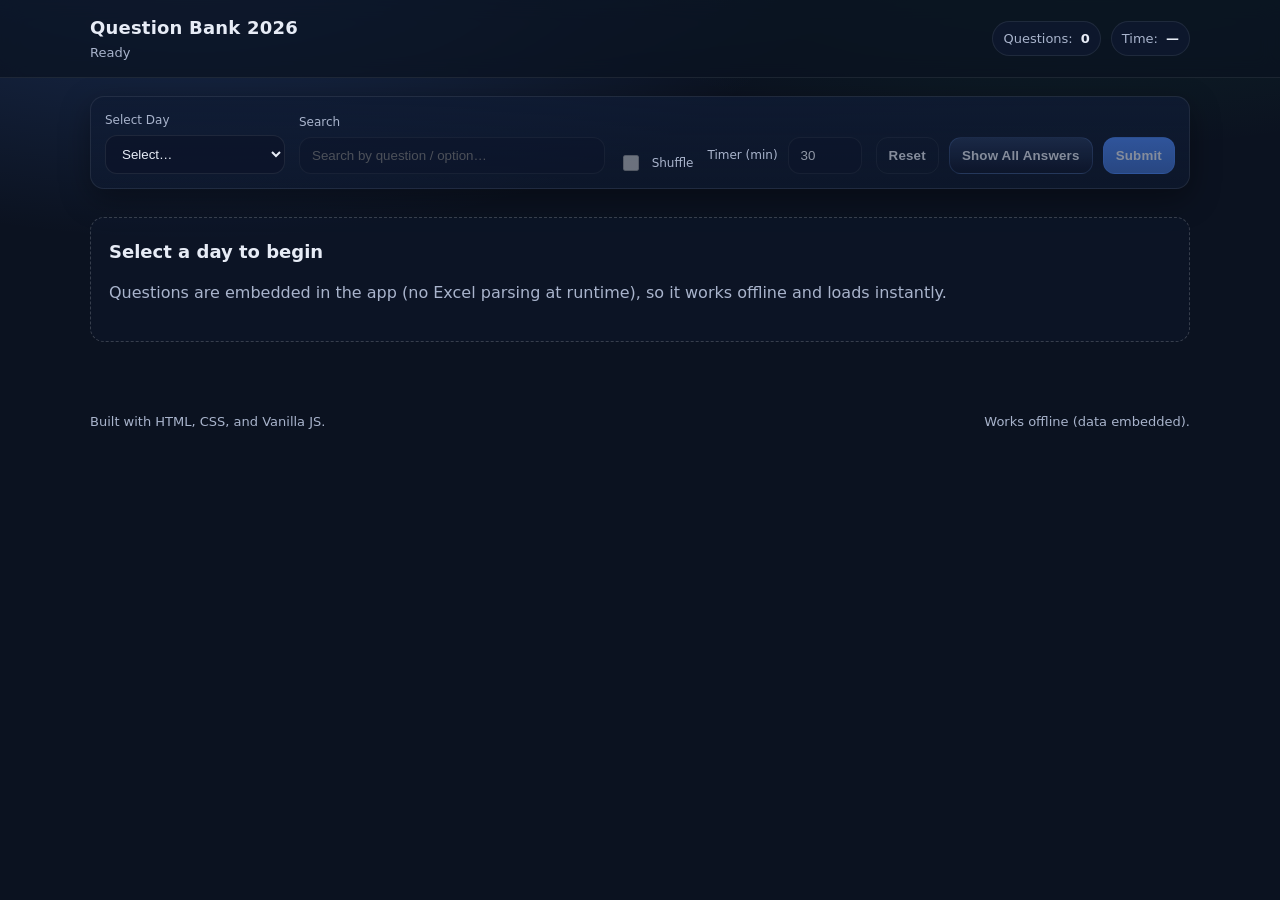
==== index.html @ caf185b8 "Updated question bank UI Updated question bank UI" ====
<!doctype html>
<html lang="en">
  <head>
    <meta charset="UTF-8" />
    <meta name="viewport" content="width=device-width, initial-scale=1.0" />
    <title>Question Bank 2026</title>
    <link rel="stylesheet" href="./styles.css" />
    <script defer src="./data.js"></script>
    <script defer src="./app.js"></script>
  </head>
  <body>
    <header class="app-header">
      <div class="container header-inner">
        <div class="brand">
          <div class="brand-title">Question Bank 2026</div>
          <div class="brand-subtitle" id="loadStatus" aria-live="polite">
            Ready
          </div>
        </div>

        <div class="header-pills" aria-label="Status">
          <div class="pill" title="Loaded questions for selected day">
            Questions:
            <span class="pill-strong" id="questionCount">0</span>
          </div>
          <div class="pill" title="Timer">
            Time:
            <span class="pill-strong" id="timerText">—</span>
          </div>
        </div>
      </div>
    </header>

    <main class="container">
      <section class="controls" aria-label="Controls">
        <div class="control">
          <label for="daySelect">Select Day</label>
          <select id="daySelect">
            <option value="" selected>Select…</option>
            <option value="1">Day 1</option>
            <option value="2">Day 2</option>
            <option value="3">Day 3</option>
            <option value="4">Day 4</option>
            <option value="5">Day 5</option>
            <option value="6">Reliability</option>
          </select>
        </div>

        <div class="control grow">
          <label for="searchInput">Search</label>
          <input
            id="searchInput"
            type="search"
            placeholder="Search by question / option…"
            disabled
          />
        </div>

        <div class="control inline">
          <label class="checkbox">
            <input id="shuffleToggle" type="checkbox" disabled />
            <span>Shuffle</span>
          </label>
        </div>

        <div class="control inline">
          <label for="timerMinutes">Timer (min)</label>
          <input
            id="timerMinutes"
            type="number"
            min="1"
            max="240"
            value="30"
            disabled
          />
        </div>

        <div class="actions">
          <button id="resetBtn" class="btn ghost" disabled>Reset</button>
          <button id="showAnswersBtn" class="btn secondary" disabled>
            Show All Answers
          </button>
          <button id="submitBtn" class="btn primary" disabled>Submit</button>
        </div>
      </section>

      <section id="summary" class="summary" hidden aria-live="polite"></section>

      <section id="questions" class="questions" aria-label="Questions">
        <div class="empty-state" id="emptyState">
          <h2>Select a day to begin</h2>
          <p>
            Questions are embedded in the app (no Excel parsing at runtime), so
            it works offline and loads instantly.
          </p>
        </div>
      </section>
    </main>

    <footer class="container footer">
      <span>Built with HTML, CSS, and Vanilla JS.</span>
      <span class="muted">Works offline (data embedded).</span>
    </footer>

    <button
      id="backToTop"
      class="back-to-top"
      type="button"
      aria-label="Back to top"
      title="Back to top"
    >
      TOP
    </button>
  </body>
</html>
---- styles.css ----
/* Question Bank 2026 - Styles */
:root {
  --bg: #0b1220;
  --panel: #0f1b33;
  --card: #0e1730;
  --card-2: #0c142a;
  --text: #e7ecf6;
  --muted: #a9b4cc;
  --border: rgba(255, 255, 255, 0.08);
  --shadow: 0 10px 30px rgba(0, 0, 0, 0.35);
  --primary: #4f8cff;
  --primary-2: #7aa7ff;
  --success: #2fd27b;
  --danger: #ff4d4d;
  --warning: #ffcc66;
  --focus: 0 0 0 3px rgba(79, 140, 255, 0.35);
  --radius: 14px;
}

* {
  box-sizing: border-box;
}

html,
body {
  height: 100%;
}

body {
  margin: 0;
  font-family: ui-sans-serif, system-ui, -apple-system, Segoe UI, Roboto,
    Helvetica, Arial, "Apple Color Emoji", "Segoe UI Emoji";
  background: radial-gradient(
      1200px 600px at 15% -10%,
      rgba(79, 140, 255, 0.25),
      transparent 55%
    ),
    radial-gradient(
      1200px 600px at 85% -20%,
      rgba(47, 210, 123, 0.16),
      transparent 55%
    ),
    var(--bg);
  color: var(--text);
  line-height: 1.5;
}

code {
  font-family: ui-monospace, SFMono-Regular, Menlo, Monaco, Consolas, "Liberation Mono",
    "Courier New", monospace;
  font-size: 0.95em;
}

.container {
  width: min(1100px, calc(100% - 32px));
  margin: 0 auto;
}

/* Header */
.app-header {
  position: sticky;
  top: 0;
  z-index: 20;
  background: rgba(11, 18, 32, 0.72);
  backdrop-filter: blur(10px);
  border-bottom: 1px solid var(--border);
}

.header-inner {
  display: flex;
  align-items: center;
  justify-content: space-between;
  padding: 14px 0;
  gap: 14px;
  flex-wrap: wrap;
}

.brand {
  display: flex;
  flex-direction: column;
  gap: 2px;
}

.brand-title {
  font-weight: 800;
  letter-spacing: 0.2px;
  font-size: 18px;
}

.brand-subtitle {
  color: var(--muted);
  font-size: 13px;
}

.header-pills {
  display: flex;
  gap: 10px;
  flex-wrap: wrap;
  align-items: center;
}

.pill {
  display: inline-flex;
  align-items: baseline;
  gap: 8px;
  padding: 7px 10px;
  border: 1px solid var(--border);
  border-radius: 999px;
  background: rgba(15, 27, 51, 0.7);
  color: var(--muted);
  font-size: 13px;
}

.pill-strong {
  color: var(--text);
  font-weight: 800;
}

/* Controls */
.controls {
  margin: 18px 0 10px;
  padding: 14px;
  border: 1px solid var(--border);
  border-radius: var(--radius);
  background: linear-gradient(
    180deg,
    rgba(15, 27, 51, 0.85),
    rgba(15, 27, 51, 0.55)
  );
  box-shadow: var(--shadow);
  display: flex;
  gap: 14px;
  flex-wrap: wrap;
  align-items: end;
}

.control {
  display: flex;
  flex-direction: column;
  gap: 6px;
  min-width: 180px;
}

.control.grow {
  flex: 1 1 240px;
  min-width: 240px;
}

.control.inline {
  flex-direction: row;
  align-items: center;
  gap: 10px;
  min-width: auto;
}

label {
  font-size: 12px;
  color: var(--muted);
}

input[type="search"],
input[type="number"],
select {
  padding: 10px 12px;
  border-radius: 12px;
  border: 1px solid var(--border);
  outline: none;
  background: rgba(12, 20, 42, 0.85);
  color: var(--text);
  transition: border-color 160ms ease, transform 120ms ease,
    box-shadow 160ms ease;
}

input[type="search"]:focus,
input[type="number"]:focus,
select:focus {
  border-color: rgba(79, 140, 255, 0.65);
  box-shadow: var(--focus);
}

input:disabled,
select:disabled {
  opacity: 0.6;
  cursor: not-allowed;
}

.checkbox {
  display: inline-flex;
  align-items: center;
  gap: 10px;
  user-select: none;
  cursor: pointer;
}

.checkbox input {
  width: 16px;
  height: 16px;
  accent-color: var(--primary);
}

.actions {
  margin-left: auto;
  display: flex;
  gap: 10px;
  flex-wrap: wrap;
  align-items: center;
}

.btn {
  border: 1px solid var(--border);
  border-radius: 12px;
  padding: 10px 12px;
  background: rgba(12, 20, 42, 0.85);
  color: var(--text);
  cursor: pointer;
  font-weight: 700;
  letter-spacing: 0.2px;
  transition: transform 120ms ease, box-shadow 160ms ease,
    border-color 160ms ease, background 160ms ease;
  white-space: nowrap;
}

.btn:hover {
  transform: translateY(-1px);
  box-shadow: 0 10px 24px rgba(0, 0, 0, 0.28);
  border-color: rgba(255, 255, 255, 0.14);
}

.btn:active {
  transform: translateY(0px);
  box-shadow: none;
}

.btn:focus {
  outline: none;
  box-shadow: var(--focus);
}

.btn:disabled {
  opacity: 0.55;
  cursor: not-allowed;
  transform: none;
  box-shadow: none;
}

.btn.primary {
  background: linear-gradient(180deg, rgba(79, 140, 255, 0.95), rgba(79, 140, 255, 0.75));
  border-color: rgba(79, 140, 255, 0.4);
}

.btn.secondary {
  background: linear-gradient(180deg, rgba(122, 167, 255, 0.22), rgba(12, 20, 42, 0.85));
  border-color: rgba(122, 167, 255, 0.25);
}

.btn.ghost {
  background: transparent;
}

/* Summary */
.summary {
  margin: 12px 0 16px;
  padding: 14px;
  border: 1px solid var(--border);
  border-radius: var(--radius);
  background: rgba(15, 27, 51, 0.65);
}

.summary strong {
  color: var(--text);
}

.summary .grid {
  display: grid;
  grid-template-columns: repeat(4, minmax(0, 1fr));
  gap: 10px;
  margin-top: 10px;
}

.stat {
  border: 1px solid var(--border);
  border-radius: 12px;
  padding: 10px 12px;
  background: rgba(12, 20, 42, 0.55);
}

.stat .k {
  color: var(--muted);
  font-size: 12px;
}

.stat .v {
  font-weight: 900;
  font-size: 18px;
}

/* Questions */
.questions {
  display: grid;
  grid-template-columns: 1fr;
  gap: 12px;
  padding-bottom: 26px;
}

.empty-state {
  margin: 18px 0 26px;
  padding: 20px 18px;
  border-radius: var(--radius);
  border: 1px dashed rgba(255, 255, 255, 0.18);
  color: var(--muted);
  background: rgba(15, 27, 51, 0.35);
}

.empty-state h2 {
  margin: 0 0 8px;
  color: var(--text);
  font-size: 18px;
}

.q-card {
  border: 1px solid var(--border);
  border-radius: var(--radius);
  background: linear-gradient(180deg, rgba(14, 23, 48, 0.85), rgba(12, 20, 42, 0.65));
  box-shadow: var(--shadow);
  overflow: hidden;
}

.q-card:hover {
  border-color: rgba(255, 255, 255, 0.14);
}

.q-head {
  display: flex;
  gap: 10px;
  align-items: center;
  justify-content: space-between;
  padding: 12px 14px;
  border-bottom: 1px solid var(--border);
  background: rgba(15, 27, 51, 0.35);
}

.q-num {
  display: inline-flex;
  align-items: center;
  justify-content: center;
  padding: 6px 10px;
  border: 1px solid rgba(255, 255, 255, 0.14);
  border-radius: 999px;
  background: rgba(79, 140, 255, 0.16);
  font-weight: 900;
  font-size: 12px;
  letter-spacing: 0.3px;
  color: rgba(231, 236, 246, 0.95);
}

.q-meta {
  color: var(--muted);
  font-weight: 800;
  font-size: 12px;
  letter-spacing: 0.3px;
  text-transform: uppercase;
}

.q-body {
  padding: 14px;
}

.q-text {
  margin: 0 0 12px;
  font-weight: 750;
  font-size: 15px;
}

.options {
  display: grid;
  grid-template-columns: repeat(2, minmax(0, 1fr));
  gap: 10px;
}

.opt {
  display: flex;
  gap: 10px;
  align-items: flex-start;
  padding: 10px 12px;
  border-radius: 12px;
  border: 1px solid var(--border);
  background: rgba(12, 20, 42, 0.5);
  cursor: pointer;
  transition: border-color 160ms ease, transform 120ms ease,
    background 160ms ease;
}

.opt:hover {
  transform: translateY(-1px);
  border-color: rgba(255, 255, 255, 0.16);
}

.opt input {
  margin-top: 2px;
  accent-color: var(--primary);
}

.opt .badge {
  min-width: 26px;
  height: 22px;
  border-radius: 999px;
  display: inline-flex;
  align-items: center;
  justify-content: center;
  font-weight: 900;
  font-size: 12px;
  letter-spacing: 0.4px;
  color: rgba(231, 236, 246, 0.95);
  border: 1px solid rgba(255, 255, 255, 0.14);
  background: rgba(79, 140, 255, 0.14);
}

.opt .txt {
  color: rgba(231, 236, 246, 0.92);
  font-size: 14px;
  white-space: pre-wrap;
}

.opt.is-correct {
  border-color: rgba(47, 210, 123, 0.5);
  background: rgba(47, 210, 123, 0.12);
}

.opt.is-wrong {
  border-color: rgba(255, 77, 77, 0.55);
  background: rgba(255, 77, 77, 0.10);
}

.q-foot {
  padding: 12px 14px;
  border-top: 1px solid var(--border);
  color: var(--muted);
  font-size: 13px;
  display: flex;
  justify-content: space-between;
  gap: 10px;
  flex-wrap: wrap;
  align-items: center;
}

.tag {
  border: 1px solid var(--border);
  border-radius: 999px;
  padding: 6px 10px;
  background: rgba(12, 20, 42, 0.35);
}

.tag.success {
  border-color: rgba(47, 210, 123, 0.45);
  color: rgba(47, 210, 123, 0.95);
}

.tag.danger {
  border-color: rgba(255, 77, 77, 0.5);
  color: rgba(255, 77, 77, 0.95);
}

.tag.warning {
  border-color: rgba(255, 204, 102, 0.5);
  color: rgba(255, 204, 102, 0.95);
}

.muted {
  color: var(--muted);
}

/* Footer */
.footer {
  padding: 18px 0 26px;
  display: flex;
  justify-content: space-between;
  gap: 12px;
  flex-wrap: wrap;
  color: var(--muted);
  font-size: 13px;
}

/* Responsive */
@media (max-width: 800px) {
  .summary .grid {
    grid-template-columns: repeat(2, minmax(0, 1fr));
  }
  .options {
    grid-template-columns: 1fr;
  }
  .control {
    min-width: 160px;
  }
}

@media (prefers-reduced-motion: reduce) {
  * {
    scroll-behavior: auto !important;
    transition: none !important;
    animation: none !important;
  }
}

/* Back to Top */
.back-to-top {
  position: fixed;
  right: calc(16px + env(safe-area-inset-right));
  bottom: calc(16px + env(safe-area-inset-bottom));
  z-index: 50;
  width: 52px;
  height: 52px;
  border-radius: 999px;
  border: 1px solid rgba(255, 255, 255, 0.16);
  background: rgba(15, 27, 51, 0.78);
  color: var(--text);
  font-weight: 900;
  letter-spacing: 0.6px;
  cursor: pointer;
  box-shadow: 0 12px 28px rgba(0, 0, 0, 0.35);
  opacity: 0;
  pointer-events: none;
  transform: translateY(10px) scale(0.98);
  transition: opacity 160ms ease, transform 180ms ease, background 160ms ease,
    border-color 160ms ease;
}

.back-to-top.is-visible {
  opacity: 1;
  pointer-events: auto;
  transform: translateY(0) scale(1);
}

.back-to-top:hover {
  transform: translateY(0) scale(1.06);
  background: rgba(79, 140, 255, 0.22);
  border-color: rgba(79, 140, 255, 0.35);
}

.back-to-top:focus {
  outline: none;
  box-shadow: var(--focus), 0 12px 28px rgba(0, 0, 0, 0.35);
}

@media (max-width: 480px) {
  .back-to-top {
    width: 48px;
    height: 48px;
    right: calc(12px + env(safe-area-inset-right));
    bottom: calc(12px + env(safe-area-inset-bottom));
  }
}
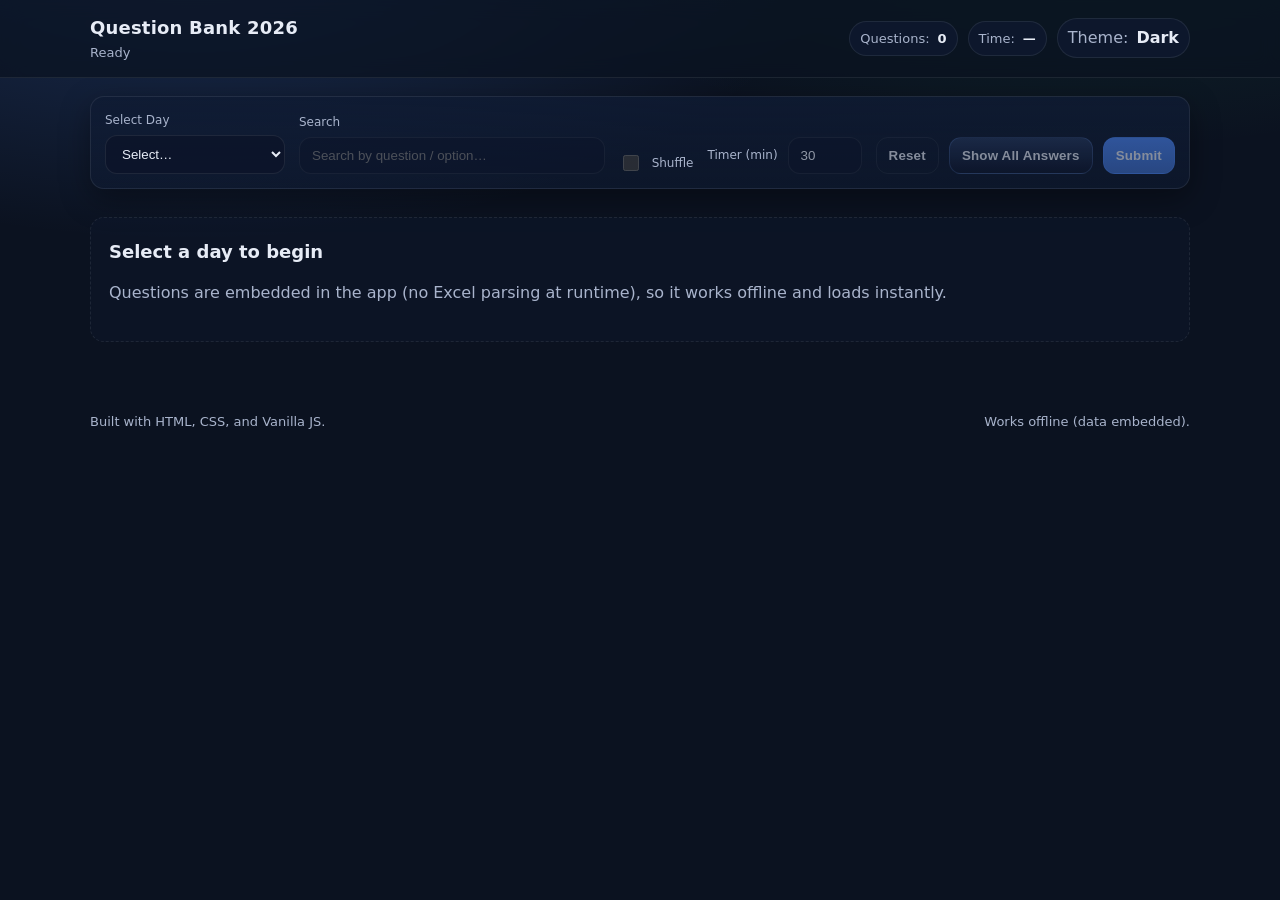
==== commit 500c47b1: "Updated question filter and UI" ====
--- a/index.html
+++ b/index.html
@@ -27,6 +27,16 @@
             Time:
             <span class="pill-strong" id="timerText">—</span>
           </div>
+          <button
+            id="themeToggle"
+            class="pill pill-btn"
+            type="button"
+            aria-label="Toggle light/dark mode"
+            title="Toggle theme"
+          >
+            Theme:
+            <span class="pill-strong" id="themeLabel">Dark</span>
+          </button>
         </div>
       </div>
     </header>
--- a/styles.css
+++ b/styles.css
@@ -15,6 +15,63 @@
   --warning: #ffcc66;
   --focus: 0 0 0 3px rgba(79, 140, 255, 0.35);
   --radius: 14px;
+
+  --spot-1: rgba(79, 140, 255, 0.25);
+  --spot-2: rgba(47, 210, 123, 0.16);
+  --header-bg: rgba(11, 18, 32, 0.72);
+  --pill-bg: rgba(15, 27, 51, 0.7);
+  --panel-bg-1: rgba(15, 27, 51, 0.85);
+  --panel-bg-2: rgba(15, 27, 51, 0.55);
+  --surface-1: rgba(12, 20, 42, 0.85);
+  --surface-2: rgba(12, 20, 42, 0.55);
+  --card-bg-1: rgba(14, 23, 48, 0.85);
+  --card-bg-2: rgba(12, 20, 42, 0.65);
+  --card-head-bg: rgba(15, 27, 51, 0.35);
+  --empty-bg: rgba(15, 27, 51, 0.35);
+  --opt-bg: rgba(12, 20, 42, 0.5);
+  --tag-bg: rgba(12, 20, 42, 0.35);
+  --floating-bg: rgba(15, 27, 51, 0.78);
+
+  --qnum-border: rgba(255, 255, 255, 0.14);
+  --qnum-bg: rgba(79, 140, 255, 0.16);
+  --qnum-text: rgba(231, 236, 246, 0.95);
+}
+
+html[data-theme="light"] {
+  --bg: #f6f8fc;
+  --panel: #ffffff;
+  --card: #ffffff;
+  --card-2: #ffffff;
+  --text: #0f172a;
+  --muted: #52627a;
+  --border: rgba(15, 23, 42, 0.12);
+  --shadow: 0 10px 28px rgba(15, 23, 42, 0.10);
+  --primary: #2563eb;
+  --primary-2: #3b82f6;
+  --success: #16a34a;
+  --danger: #dc2626;
+  --warning: #b45309;
+  --focus: 0 0 0 3px rgba(37, 99, 235, 0.25);
+
+  --spot-1: rgba(37, 99, 235, 0.14);
+  --spot-2: rgba(22, 163, 74, 0.10);
+  --header-bg: rgba(246, 248, 252, 0.86);
+  --pill-bg: rgba(255, 255, 255, 0.78);
+  --panel-bg-1: rgba(255, 255, 255, 0.92);
+  --panel-bg-2: rgba(255, 255, 255, 0.78);
+  --surface-1: rgba(255, 255, 255, 0.92);
+  --surface-2: rgba(255, 255, 255, 0.78);
+  --card-bg-1: rgba(255, 255, 255, 0.92);
+  --card-bg-2: rgba(255, 255, 255, 0.78);
+  --card-head-bg: rgba(255, 255, 255, 0.65);
+  --empty-bg: rgba(255, 255, 255, 0.65);
+  --opt-bg: rgba(255, 255, 255, 0.78);
+  --tag-bg: rgba(255, 255, 255, 0.72);
+  --floating-bg: rgba(255, 255, 255, 0.88);
+
+  --qnum-border: rgba(37, 99, 235, 0.22);
+  --qnum-bg: rgba(37, 99, 235, 0.10);
+  --qnum-text: rgba(15, 23, 42, 0.95);
 }
 
 * {
@@ -24,6 +81,14 @@
 html,
 body {
   height: 100%;
+}
+
+html {
+  color-scheme: dark;
+}
+
+html[data-theme="light"] {
+  color-scheme: light;
 }
 
 body {
@@ -32,17 +97,18 @@
     Helvetica, Arial, "Apple Color Emoji", "Segoe UI Emoji";
   background: radial-gradient(
       1200px 600px at 15% -10%,
-      rgba(79, 140, 255, 0.25),
+      var(--spot-1),
       transparent 55%
     ),
     radial-gradient(
       1200px 600px at 85% -20%,
-      rgba(47, 210, 123, 0.16),
+      var(--spot-2),
       transparent 55%
     ),
     var(--bg);
   color: var(--text);
   line-height: 1.5;
+  transition: background 180ms ease, color 180ms ease;
 }
 
 code {
@@ -61,7 +127,7 @@
   position: sticky;
   top: 0;
   z-index: 20;
-  background: rgba(11, 18, 32, 0.72);
+  background: var(--header-bg);
   backdrop-filter: blur(10px);
   border-bottom: 1px solid var(--border);
 }
@@ -106,9 +172,30 @@
   padding: 7px 10px;
   border: 1px solid var(--border);
   border-radius: 999px;
-  background: rgba(15, 27, 51, 0.7);
+  background: var(--pill-bg);
   color: var(--muted);
   font-size: 13px;
+}
+
+.pill-btn {
+  appearance: none;
+  font: inherit;
+  line-height: inherit;
+  cursor: pointer;
+  user-select: none;
+  transition: transform 120ms ease, box-shadow 160ms ease,
+    border-color 160ms ease, background 160ms ease;
+}
+
+.pill-btn:hover {
+  transform: translateY(-1px);
+  box-shadow: 0 10px 24px rgba(0, 0, 0, 0.18);
+  border-color: rgba(79, 140, 255, 0.35);
+}
+
+.pill-btn:focus {
+  outline: none;
+  box-shadow: var(--focus);
 }
 
 .pill-strong {
@@ -124,8 +211,8 @@
   border-radius: var(--radius);
   background: linear-gradient(
     180deg,
-    rgba(15, 27, 51, 0.85),
-    rgba(15, 27, 51, 0.55)
+    var(--panel-bg-1),
+    var(--panel-bg-2)
   );
   box-shadow: var(--shadow);
   display: flex;
@@ -165,7 +252,7 @@
   border-radius: 12px;
   border: 1px solid var(--border);
   outline: none;
-  background: rgba(12, 20, 42, 0.85);
+  background: var(--surface-1);
   color: var(--text);
   transition: border-color 160ms ease, transform 120ms ease,
     box-shadow 160ms ease;
@@ -210,7 +297,7 @@
   border: 1px solid var(--border);
   border-radius: 12px;
   padding: 10px 12px;
-  background: rgba(12, 20, 42, 0.85);
+  background: var(--surface-1);
   color: var(--text);
   cursor: pointer;
   font-weight: 700;
@@ -249,7 +336,7 @@
 }
 
 .btn.secondary {
-  background: linear-gradient(180deg, rgba(122, 167, 255, 0.22), rgba(12, 20, 42, 0.85));
+  background: linear-gradient(180deg, rgba(122, 167, 255, 0.22), var(--surface-1));
   border-color: rgba(122, 167, 255, 0.25);
 }
 
@@ -263,7 +350,7 @@
   padding: 14px;
   border: 1px solid var(--border);
   border-radius: var(--radius);
-  background: rgba(15, 27, 51, 0.65);
+  background: var(--panel-bg-2);
 }
 
 .summary strong {
@@ -281,7 +368,7 @@
   border: 1px solid var(--border);
   border-radius: 12px;
   padding: 10px 12px;
-  background: rgba(12, 20, 42, 0.55);
+  background: var(--surface-2);
 }
 
 .stat .k {
@@ -306,9 +393,9 @@
   margin: 18px 0 26px;
   padding: 20px 18px;
   border-radius: var(--radius);
-  border: 1px dashed rgba(255, 255, 255, 0.18);
-  color: var(--muted);
-  background: rgba(15, 27, 51, 0.35);
+  border: 1px dashed var(--border);
+  color: var(--muted);
+  background: var(--empty-bg);
 }
 
 .empty-state h2 {
@@ -320,13 +407,13 @@
 .q-card {
   border: 1px solid var(--border);
   border-radius: var(--radius);
-  background: linear-gradient(180deg, rgba(14, 23, 48, 0.85), rgba(12, 20, 42, 0.65));
+  background: linear-gradient(180deg, var(--card-bg-1), var(--card-bg-2));
   box-shadow: var(--shadow);
   overflow: hidden;
 }
 
 .q-card:hover {
-  border-color: rgba(255, 255, 255, 0.14);
+  border-color: rgba(79, 140, 255, 0.28);
 }
 
 .q-head {
@@ -336,7 +423,7 @@
   justify-content: space-between;
   padding: 12px 14px;
   border-bottom: 1px solid var(--border);
-  background: rgba(15, 27, 51, 0.35);
+  background: var(--card-head-bg);
 }
 
 .q-num {
@@ -344,13 +431,13 @@
   align-items: center;
   justify-content: center;
   padding: 6px 10px;
-  border: 1px solid rgba(255, 255, 255, 0.14);
+  border: 1px solid var(--qnum-border);
   border-radius: 999px;
-  background: rgba(79, 140, 255, 0.16);
+  background: var(--qnum-bg);
   font-weight: 900;
   font-size: 12px;
   letter-spacing: 0.3px;
-  color: rgba(231, 236, 246, 0.95);
+  color: var(--qnum-text);
 }
 
 .q-meta {
@@ -384,7 +471,7 @@
   padding: 10px 12px;
   border-radius: 12px;
   border: 1px solid var(--border);
-  background: rgba(12, 20, 42, 0.5);
+  background: var(--opt-bg);
   cursor: pointer;
   transition: border-color 160ms ease, transform 120ms ease,
     background 160ms ease;
@@ -392,7 +479,7 @@
 
 .opt:hover {
   transform: translateY(-1px);
-  border-color: rgba(255, 255, 255, 0.16);
+  border-color: rgba(79, 140, 255, 0.28);
 }
 
 .opt input {
@@ -410,13 +497,13 @@
   font-weight: 900;
   font-size: 12px;
   letter-spacing: 0.4px;
-  color: rgba(231, 236, 246, 0.95);
-  border: 1px solid rgba(255, 255, 255, 0.14);
+  color: var(--text);
+  border: 1px solid var(--border);
   background: rgba(79, 140, 255, 0.14);
 }
 
 .opt .txt {
-  color: rgba(231, 236, 246, 0.92);
+  color: var(--text);
   font-size: 14px;
   white-space: pre-wrap;
 }
@@ -447,7 +534,7 @@
   border: 1px solid var(--border);
   border-radius: 999px;
   padding: 6px 10px;
-  background: rgba(12, 20, 42, 0.35);
+  background: var(--tag-bg);
 }
 
 .tag.success {
@@ -510,8 +597,8 @@
   width: 52px;
   height: 52px;
   border-radius: 999px;
-  border: 1px solid rgba(255, 255, 255, 0.16);
-  background: rgba(15, 27, 51, 0.78);
+  border: 1px solid var(--border);
+  background: var(--floating-bg);
   color: var(--text);
   font-weight: 900;
   letter-spacing: 0.6px;
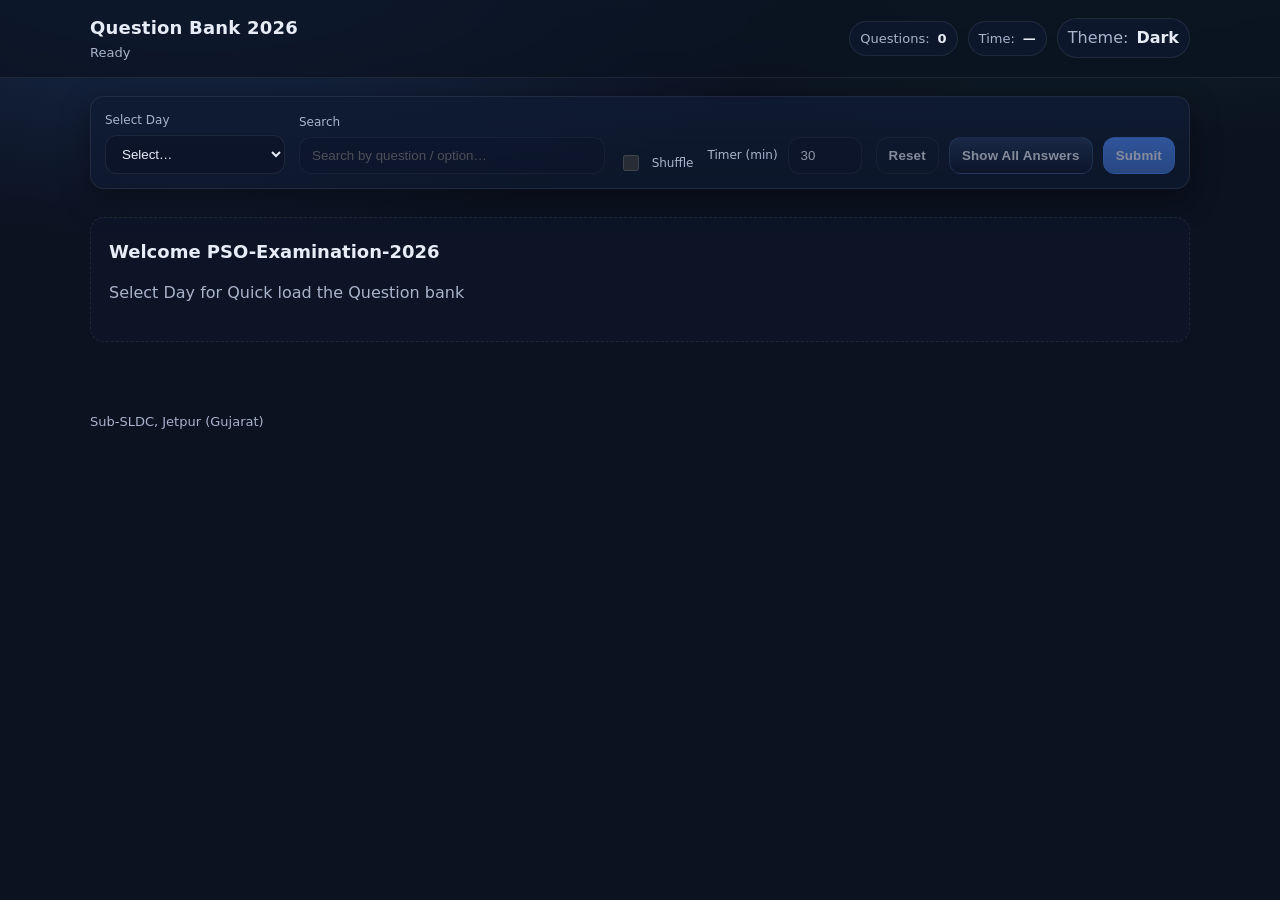
==== commit 42c18edf: "Updated question bank UI Updated question bank UI" ====
--- a/index.html
+++ b/index.html
@@ -98,18 +98,14 @@
 
       <section id="questions" class="questions" aria-label="Questions">
         <div class="empty-state" id="emptyState">
-          <h2>Select a day to begin</h2>
-          <p>
-            Questions are embedded in the app (no Excel parsing at runtime), so
-            it works offline and loads instantly.
-          </p>
+          <h2>Welcome PSO-Examination-2026</h2>
+          <p>Select Day for Quick load the Question bank</p>
         </div>
       </section>
     </main>
 
     <footer class="container footer">
-      <span>Built with HTML, CSS, and Vanilla JS.</span>
-      <span class="muted">Works offline (data embedded).</span>
+      <span>Sub-SLDC, Jetpur (Gujarat)</span>
     </footer>
 
     <button
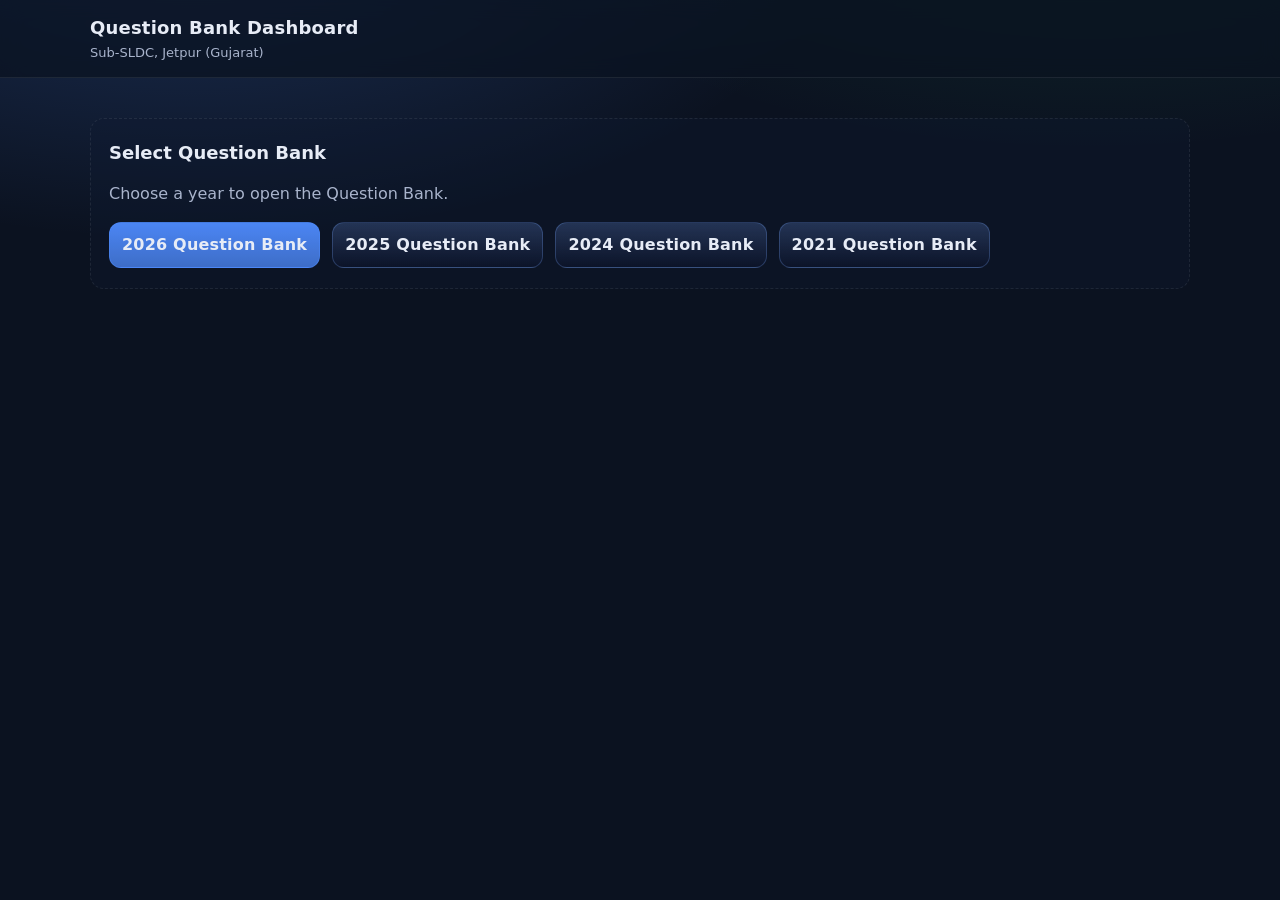
==== commit 77b126ef: "Update Question Bank Year Wise Update Question Bank Year Wise" ====
--- a/index.html
+++ b/index.html
@@ -3,119 +3,31 @@
   <head>
     <meta charset="UTF-8" />
     <meta name="viewport" content="width=device-width, initial-scale=1.0" />
-    <title>Question Bank 2026</title>
+    <title>Question Bank Dashboard</title>
     <link rel="stylesheet" href="./styles.css" />
-    <script defer src="./data.js"></script>
-    <script defer src="./app.js"></script>
   </head>
   <body>
     <header class="app-header">
       <div class="container header-inner">
         <div class="brand">
-          <div class="brand-title">Question Bank 2026</div>
-          <div class="brand-subtitle" id="loadStatus" aria-live="polite">
-            Ready
-          </div>
-        </div>
-
-        <div class="header-pills" aria-label="Status">
-          <div class="pill" title="Loaded questions for selected day">
-            Questions:
-            <span class="pill-strong" id="questionCount">0</span>
-          </div>
-          <div class="pill" title="Timer">
-            Time:
-            <span class="pill-strong" id="timerText">—</span>
-          </div>
-          <button
-            id="themeToggle"
-            class="pill pill-btn"
-            type="button"
-            aria-label="Toggle light/dark mode"
-            title="Toggle theme"
-          >
-            Theme:
-            <span class="pill-strong" id="themeLabel">Dark</span>
-          </button>
+          <div class="brand-title">Question Bank Dashboard</div>
+          <div class="brand-subtitle">Sub-SLDC, Jetpur (Gujarat)</div>
         </div>
       </div>
     </header>
 
-    <main class="container">
-      <section class="controls" aria-label="Controls">
-        <div class="control">
-          <label for="daySelect">Select Day</label>
-          <select id="daySelect">
-            <option value="" selected>Select…</option>
-            <option value="1">Day 1</option>
-            <option value="2">Day 2</option>
-            <option value="3">Day 3</option>
-            <option value="4">Day 4</option>
-            <option value="5">Day 5</option>
-            <option value="6">Reliability</option>
-          </select>
-        </div>
+    <main class="container dashboard-main" aria-label="Dashboard">
+      <section class="empty-state dashboard-card">
+        <h2>Select Question Bank</h2>
+        <p>Choose a year to open the Question Bank.</p>
 
-        <div class="control grow">
-          <label for="searchInput">Search</label>
-          <input
-            id="searchInput"
-            type="search"
-            placeholder="Search by question / option…"
-            disabled
-          />
-        </div>
-
-        <div class="control inline">
-          <label class="checkbox">
-            <input id="shuffleToggle" type="checkbox" disabled />
-            <span>Shuffle</span>
-          </label>
-        </div>
-
-        <div class="control inline">
-          <label for="timerMinutes">Timer (min)</label>
-          <input
-            id="timerMinutes"
-            type="number"
-            min="1"
-            max="240"
-            value="30"
-            disabled
-          />
-        </div>
-
-        <div class="actions">
-          <button id="resetBtn" class="btn ghost" disabled>Reset</button>
-          <button id="showAnswersBtn" class="btn secondary" disabled>
-            Show All Answers
-          </button>
-          <button id="submitBtn" class="btn primary" disabled>Submit</button>
-        </div>
-      </section>
-
-      <section id="summary" class="summary" hidden aria-live="polite"></section>
-
-      <section id="questions" class="questions" aria-label="Questions">
-        <div class="empty-state" id="emptyState">
-          <h2>Welcome PSO-Examination-2026</h2>
-          <p>Select Day for Quick load the Question bank</p>
+        <div class="dashboard-actions" role="navigation" aria-label="Question banks">
+          <a class="btn primary" href="./qb-2026.html">2026 Question Bank</a>
+          <a class="btn secondary" href="./qb-2025.html">2025 Question Bank</a>
+          <a class="btn secondary" href="./qb-2024.html">2024 Question Bank</a>
+          <a class="btn secondary" href="./qb-2021.html">2021 Question Bank</a>
         </div>
       </section>
     </main>
-
-    <footer class="container footer">
-      <span>Sub-SLDC, Jetpur (Gujarat)</span>
-    </footer>
-
-    <button
-      id="backToTop"
-      class="back-to-top"
-      type="button"
-      aria-label="Back to top"
-      title="Back to top"
-    >
-      TOP
-    </button>
   </body>
 </html>
--- a/styles.css
+++ b/styles.css
@@ -183,6 +183,7 @@
   line-height: inherit;
   cursor: pointer;
   user-select: none;
+  text-decoration: none;
   transition: transform 120ms ease, box-shadow 160ms ease,
     border-color 160ms ease, background 160ms ease;
 }
@@ -291,6 +292,28 @@
   gap: 10px;
   flex-wrap: wrap;
   align-items: center;
+}
+
+.dashboard-main {
+  padding: 22px 0 40px;
+}
+
+.dashboard-card {
+  margin-top: 22px;
+}
+
+.dashboard-actions {
+  display: flex;
+  gap: 12px;
+  flex-wrap: wrap;
+  margin-top: 14px;
+}
+
+.dashboard-actions .btn {
+  text-decoration: none;
+  display: inline-flex;
+  align-items: center;
+  justify-content: center;
 }
 
 .btn {
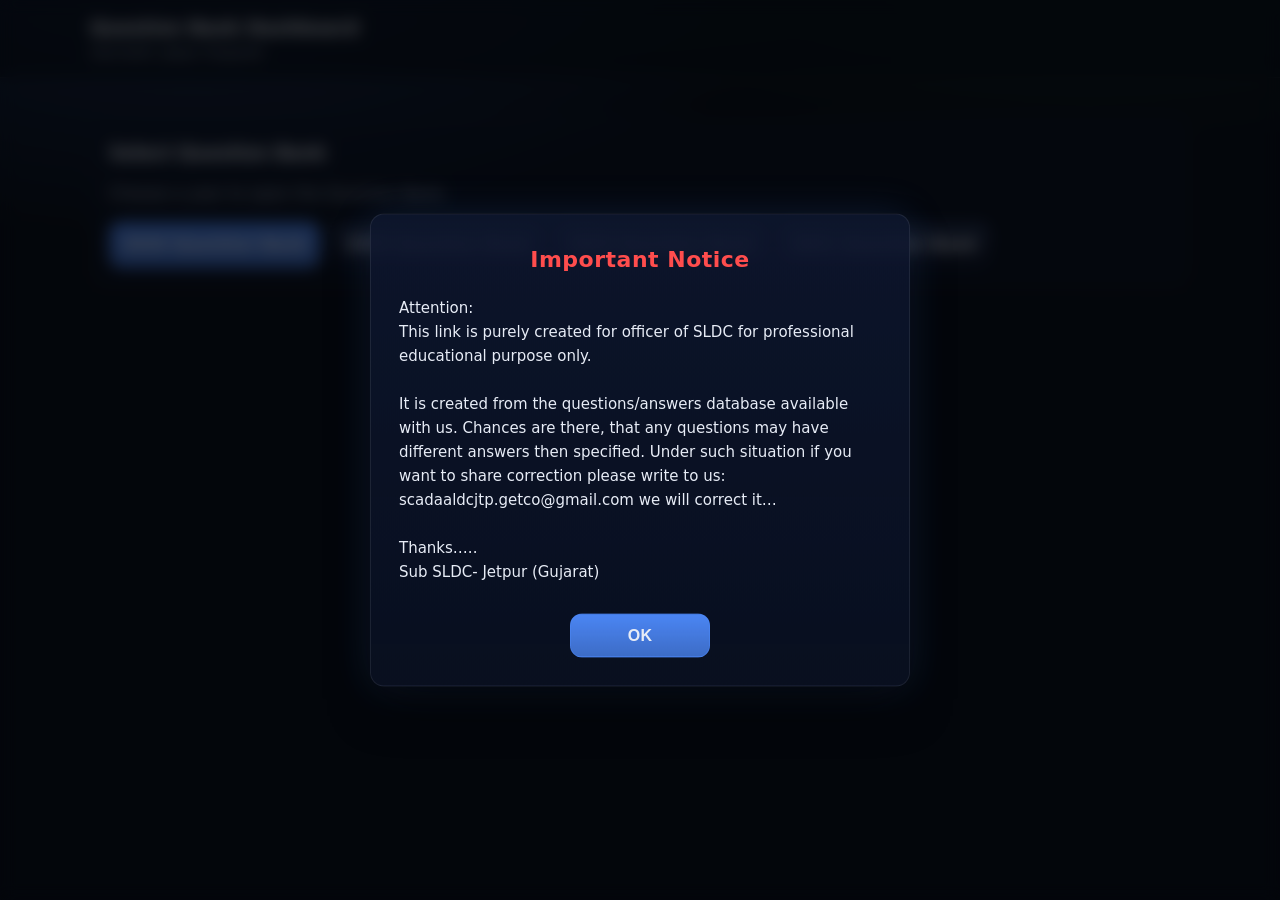
==== commit 4db8fad8: "Update POP up Window Message Update POP up Window Message" ====
--- a/index.html
+++ b/index.html
@@ -7,6 +7,21 @@
     <link rel="stylesheet" href="./styles.css" />
   </head>
   <body>
+<div id="modal-overlay" class="modal-overlay hidden"></div>
+<div id="startup-modal" class="modal hidden">
+  <div class="modal-content">
+    <h2 class="modal-title">Important Notice</h2>
+    <p class="modal-message">Attention: 
+This link is purely created for officer of SLDC for professional educational purpose only. 
+
+It is created from the questions/answers database available with us. Chances are there, that any questions may have different answers then specified. Under such situation if you want to share correction please write to us: scadaaldcjtp.getco@gmail.com we will correct it…
+
+Thanks…..
+Sub SLDC- Jetpur (Gujarat)</p>
+    <button id="modal-ok" class="btn primary">OK</button>
+  </div>
+</div>
+<script defer src="./modal.js"></script>
     <header class="app-header">
       <div class="container header-inner">
         <div class="brand">
--- a/styles.css
+++ b/styles.css
@@ -659,3 +659,78 @@
     bottom: calc(12px + env(safe-area-inset-bottom));
   }
 }
+
+/* Modal Styles */
+.modal-overlay {
+  position: fixed;
+  top: 0;
+  left: 0;
+  width: 100vw;
+  height: 100vh;
+  background: rgba(0, 0, 0, 0.65);
+  backdrop-filter: blur(8px);
+  -webkit-backdrop-filter: blur(8px);
+  z-index: 9998;
+  opacity: 1;
+  transition: opacity 350ms cubic-bezier(0.4, 0, 0.2, 1);
+}
+
+.modal {
+  position: fixed;
+  top: 50%;
+  left: 50%;
+  transform: translate(-50%, -50%) scale(1);
+  background: linear-gradient(180deg, var(--card-bg-1), var(--card-bg-2));
+  border: 1px solid var(--border);
+  border-radius: var(--radius);
+  padding: 28px;
+  width: 90%;
+  max-width: 540px;
+  z-index: 9999;
+  box-shadow: 0 25px 50px -12px rgba(0, 0, 0, 0.5), 0 0 40px rgba(79, 140, 255, 0.15);
+  opacity: 1;
+  transition: opacity 350ms cubic-bezier(0.4, 0, 0.2, 1), transform 350ms cubic-bezier(0.4, 0, 0.2, 1);
+  display: flex;
+  flex-direction: column;
+}
+
+.modal.hidden, .modal-overlay.hidden {
+  opacity: 0;
+  pointer-events: none;
+}
+
+.modal.hidden {
+  transform: translate(-50%, -50%) scale(0.95);
+}
+
+.modal-content {
+  display: flex;
+  flex-direction: column;
+  gap: 20px;
+}
+
+.modal-title {
+  font-size: 22px;
+  font-weight: 800;
+  color: var(--danger);
+  margin: 0;
+  text-align: center;
+  letter-spacing: 0.5px;
+}
+
+.modal-message {
+  font-size: 15px;
+  color: var(--text);
+  line-height: 1.6;
+  white-space: pre-wrap;
+  margin: 0;
+  text-align: left;
+}
+
+.modal-content .btn.primary {
+  align-self: center;
+  min-width: 140px;
+  padding: 12px 24px;
+  font-size: 16px;
+  margin-top: 10px;
+}
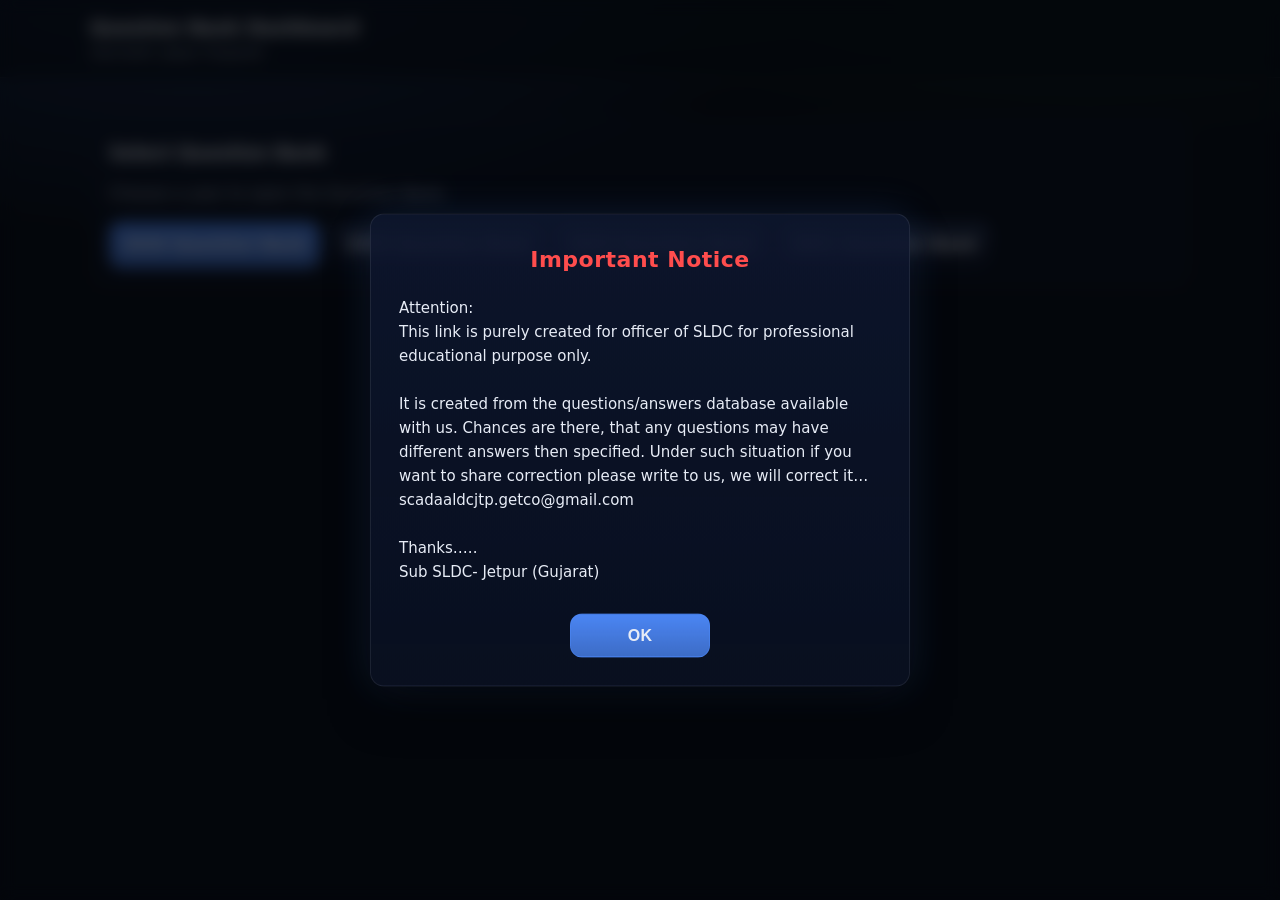
==== commit 1493c32c: "Update Search Option Update Search Option" ====
--- a/index.html
+++ b/index.html
@@ -4,7 +4,7 @@
     <meta charset="UTF-8" />
     <meta name="viewport" content="width=device-width, initial-scale=1.0" />
     <title>Question Bank Dashboard</title>
-    <link rel="stylesheet" href="./styles.css" />
+    <link rel="stylesheet" href="./styles.css?v=2" />
   </head>
   <body>
 <div id="modal-overlay" class="modal-overlay hidden"></div>
@@ -14,14 +14,15 @@
     <p class="modal-message">Attention: 
 This link is purely created for officer of SLDC for professional educational purpose only. 
 
-It is created from the questions/answers database available with us. Chances are there, that any questions may have different answers then specified. Under such situation if you want to share correction please write to us: scadaaldcjtp.getco@gmail.com we will correct it…
+It is created from the questions/answers database available with us. Chances are there, that any questions may have different answers then specified. Under such situation if you want to share correction please write to us, we will correct it…
+scadaaldcjtp.getco@gmail.com
 
 Thanks…..
 Sub SLDC- Jetpur (Gujarat)</p>
     <button id="modal-ok" class="btn primary">OK</button>
   </div>
 </div>
-<script defer src="./modal.js"></script>
+<script defer src="./modal.js?v=2"></script>
     <header class="app-header">
       <div class="container header-inner">
         <div class="brand">
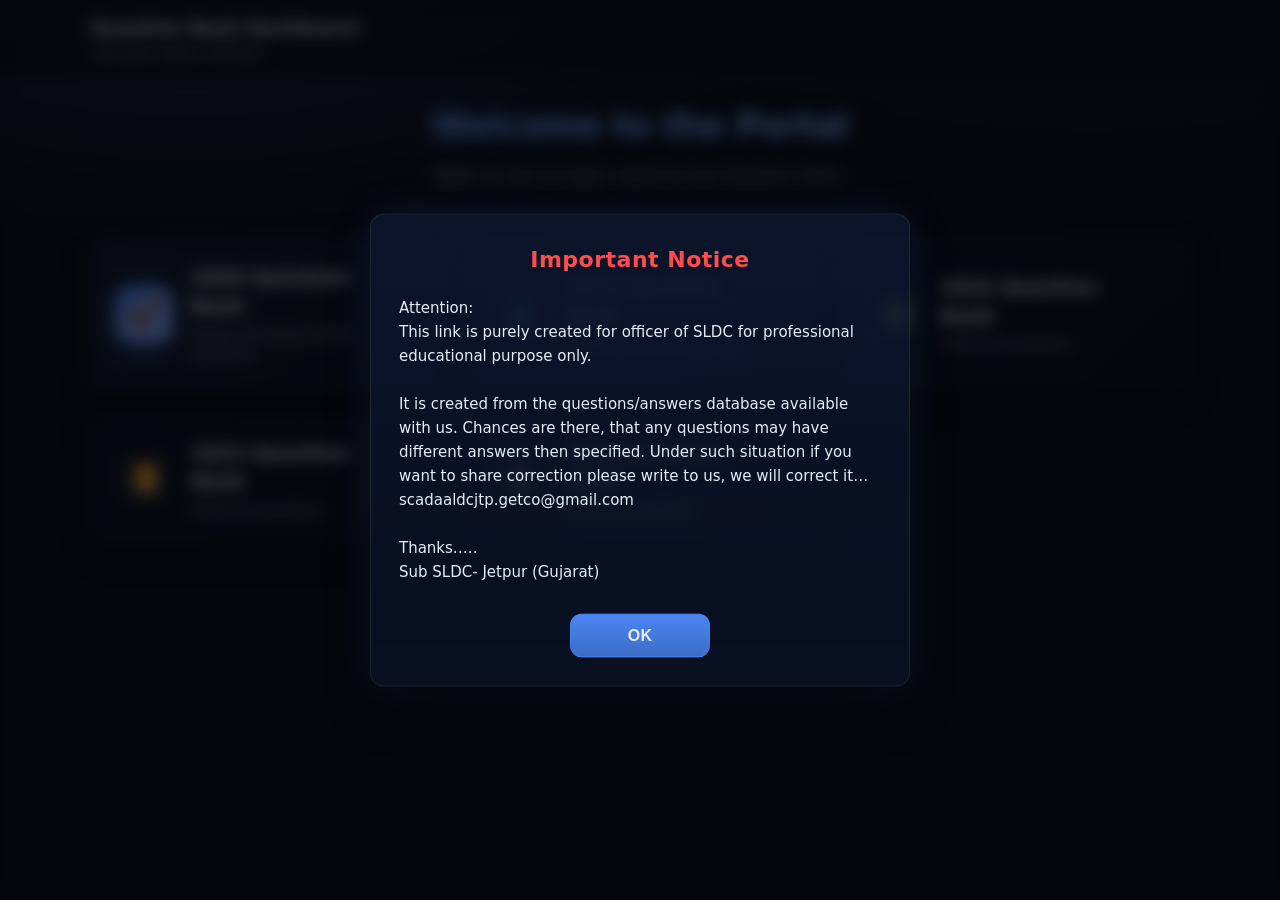
==== commit 5bf544ce: "update dashboard update dashboard" ====
--- a/index.html
+++ b/index.html
@@ -33,17 +33,57 @@
     </header>
 
     <main class="container dashboard-main" aria-label="Dashboard">
-      <section class="empty-state dashboard-card">
-        <h2>Select Question Bank</h2>
-        <p>Choose a year to open the Question Bank.</p>
+      <div class="dashboard-header-text">
+        <h1 class="dashboard-title">Welcome to the Portal</h1>
+        <p class="dashboard-desc">Select a year to begin exploring the Question Bank.</p>
+      </div>
 
-        <div class="dashboard-actions" role="navigation" aria-label="Question banks">
-          <a class="btn primary" href="./qb-2026.html">2026 Question Bank</a>
-          <a class="btn secondary" href="./qb-2025.html">2025 Question Bank</a>
-          <a class="btn secondary" href="./qb-2024.html">2024 Question Bank</a>
-          <a class="btn secondary" href="./qb-2021.html">2021 Question Bank</a>
-        </div>
-      </section>
+      <div class="qb-grid" role="navigation" aria-label="Question banks">
+        <a class="qb-card qb-card-primary" href="./qb-2026.html">
+          <div class="qb-card-icon">🚀</div>
+          <div class="qb-card-content">
+            <h3>2026 Question Bank</h3>
+            <p>Access the latest set of questions</p>
+          </div>
+          <div class="qb-card-arrow">→</div>
+        </a>
+        
+        <a class="qb-card" href="./qb-2025.html">
+          <div class="qb-card-icon">📘</div>
+          <div class="qb-card-content">
+            <h3>2025 Question Bank</h3>
+            <p>Review the previous year</p>
+          </div>
+          <div class="qb-card-arrow">→</div>
+        </a>
+
+        <a class="qb-card" href="./qb-2024.html">
+          <div class="qb-card-icon">📗</div>
+          <div class="qb-card-content">
+            <h3>2024 Question Bank</h3>
+            <p>Historical questions</p>
+          </div>
+          <div class="qb-card-arrow">→</div>
+        </a>
+
+        <a class="qb-card" href="./qb-2023.html">
+          <div class="qb-card-icon">📙</div>
+          <div class="qb-card-content">
+            <h3>2023 Question Bank</h3>
+            <p>Historical questions</p>
+          </div>
+          <div class="qb-card-arrow">→</div>
+        </a>
+
+        <a class="qb-card" href="./qb-2021.html">
+          <div class="qb-card-icon">📓</div>
+          <div class="qb-card-content">
+            <h3>2021 Question Bank</h3>
+            <p>Archived questions</p>
+          </div>
+          <div class="qb-card-arrow">→</div>
+        </a>
+      </div>
     </main>
   </body>
 </html>
--- a/styles.css
+++ b/styles.css
@@ -734,3 +734,179 @@
   font-size: 16px;
   margin-top: 10px;
 }
+
+/* Dashboard Grid Layout (New Beautiful Look) */
+.dashboard-header-text {
+  text-align: center;
+  margin-bottom: 40px;
+  animation: fadeInDown 0.6s ease-out forwards;
+}
+
+.dashboard-title {
+  font-size: 34px;
+  font-weight: 800;
+  margin: 0 0 12px;
+  background: linear-gradient(135deg, #4f8cff, #a9c6ff);
+  -webkit-background-clip: text;
+  background-clip: text;
+  -webkit-text-fill-color: transparent;
+  text-shadow: 0 4px 24px rgba(79, 140, 255, 0.25);
+  letter-spacing: -0.5px;
+}
+
+.dashboard-desc {
+  color: var(--muted);
+  font-size: 16px;
+  max-width: 500px;
+  margin: 0 auto;
+  line-height: 1.6;
+}
+
+.qb-grid {
+  display: grid;
+  grid-template-columns: repeat(auto-fill, minmax(300px, 1fr));
+  gap: 24px;
+  padding: 10px 0;
+  perspective: 1000px;
+}
+
+.qb-card {
+  display: flex;
+  align-items: center;
+  gap: 18px;
+  padding: 24px;
+  background: linear-gradient(135deg, var(--card-bg-1), var(--card-bg-2));
+  border: 1px solid var(--border);
+  border-radius: 20px;
+  text-decoration: none;
+  color: var(--text);
+  box-shadow: var(--shadow);
+  transition: all 0.4s cubic-bezier(0.175, 0.885, 0.32, 1.275);
+  position: relative;
+  overflow: hidden;
+  animation: fadeInUp 0.6s ease-out backwards;
+}
+
+.qb-grid .qb-card:nth-child(1) { animation-delay: 0.1s; }
+.qb-grid .qb-card:nth-child(2) { animation-delay: 0.15s; }
+.qb-grid .qb-card:nth-child(3) { animation-delay: 0.2s; }
+.qb-grid .qb-card:nth-child(4) { animation-delay: 0.25s; }
+.qb-grid .qb-card:nth-child(5) { animation-delay: 0.3s; }
+
+.qb-card::before {
+  content: '';
+  position: absolute;
+  top: 0;
+  left: 0;
+  width: 100%;
+  height: 100%;
+  background: radial-gradient(circle at top right, rgba(79, 140, 255, 0.15), transparent 70%);
+  opacity: 0;
+  transition: opacity 0.4s ease;
+  pointer-events: none;
+}
+
+.qb-card:hover {
+  transform: translateY(-6px) scale(1.02);
+  box-shadow: 0 22px 40px rgba(0, 0, 0, 0.4), 0 0 0 1px rgba(79, 140, 255, 0.4);
+  background: linear-gradient(135deg, var(--card-bg-1), rgba(79, 140, 255, 0.05));
+  border-color: transparent;
+}
+
+.qb-card:hover::before {
+  opacity: 1;
+}
+
+.qb-card-icon {
+  font-size: 28px;
+  width: 58px;
+  height: 58px;
+  display: flex;
+  align-items: center;
+  justify-content: center;
+  background: rgba(255, 255, 255, 0.04);
+  border-radius: 16px;
+  flex-shrink: 0;
+  box-shadow: inset 0 0 0 1px rgba(255, 255, 255, 0.08), 0 8px 16px rgba(0, 0, 0, 0.2);
+  transition: transform 0.4s cubic-bezier(0.175, 0.885, 0.32, 1.275);
+}
+
+.qb-card:hover .qb-card-icon {
+  transform: scale(1.1) rotate(-5deg);
+}
+
+.qb-card-content {
+  flex: 1;
+  display: flex;
+  flex-direction: column;
+  gap: 4px;
+}
+
+.qb-card-content h3 {
+  margin: 0;
+  font-size: 19px;
+  font-weight: 700;
+  letter-spacing: 0.2px;
+  transition: color 0.3s ease;
+}
+
+.qb-card:hover .qb-card-content h3 {
+  color: var(--primary-2);
+}
+
+.qb-card-content p {
+  margin: 0;
+  font-size: 13.5px;
+  color: var(--muted);
+  font-weight: 500;
+}
+
+.qb-card-arrow {
+  opacity: 0;
+  transform: translateX(-15px);
+  color: var(--primary-2);
+  font-weight: bold;
+  font-size: 22px;
+  transition: all 0.4s cubic-bezier(0.175, 0.885, 0.32, 1.275);
+}
+
+.qb-card:hover .qb-card-arrow {
+  opacity: 1;
+  transform: translateX(0);
+}
+
+.qb-card-primary {
+  background: linear-gradient(135deg, rgba(79, 140, 255, 0.12), rgba(79, 140, 255, 0.04));
+  border-color: rgba(79, 140, 255, 0.3);
+}
+
+.qb-card-primary .qb-card-icon {
+  background: linear-gradient(135deg, var(--primary), #8bacff);
+  box-shadow: 0 8px 24px rgba(79, 140, 255, 0.4);
+  border: none;
+}
+
+html[data-theme="light"] .qb-card {
+  box-shadow: 0 10px 30px rgba(15, 23, 42, 0.06);
+}
+
+html[data-theme="light"] .qb-card:hover {
+  box-shadow: 0 22px 40px rgba(15, 23, 42, 0.12), 0 0 0 1px rgba(37, 99, 235, 0.4);
+  background: linear-gradient(135deg, var(--card-bg-1), rgba(37, 99, 235, 0.04));
+}
+
+html[data-theme="light"] .dashboard-title {
+  background: linear-gradient(135deg, #1d4ed8, #3b82f6);
+  -webkit-background-clip: text;
+  background-clip: text;
+}
+
+@keyframes fadeInUp {
+  from { opacity: 0; transform: translateY(20px); }
+  to { opacity: 1; transform: translateY(0); }
+}
+
+@keyframes fadeInDown {
+  from { opacity: 0; transform: translateY(-20px); }
+  to { opacity: 1; transform: translateY(0); }
+}
